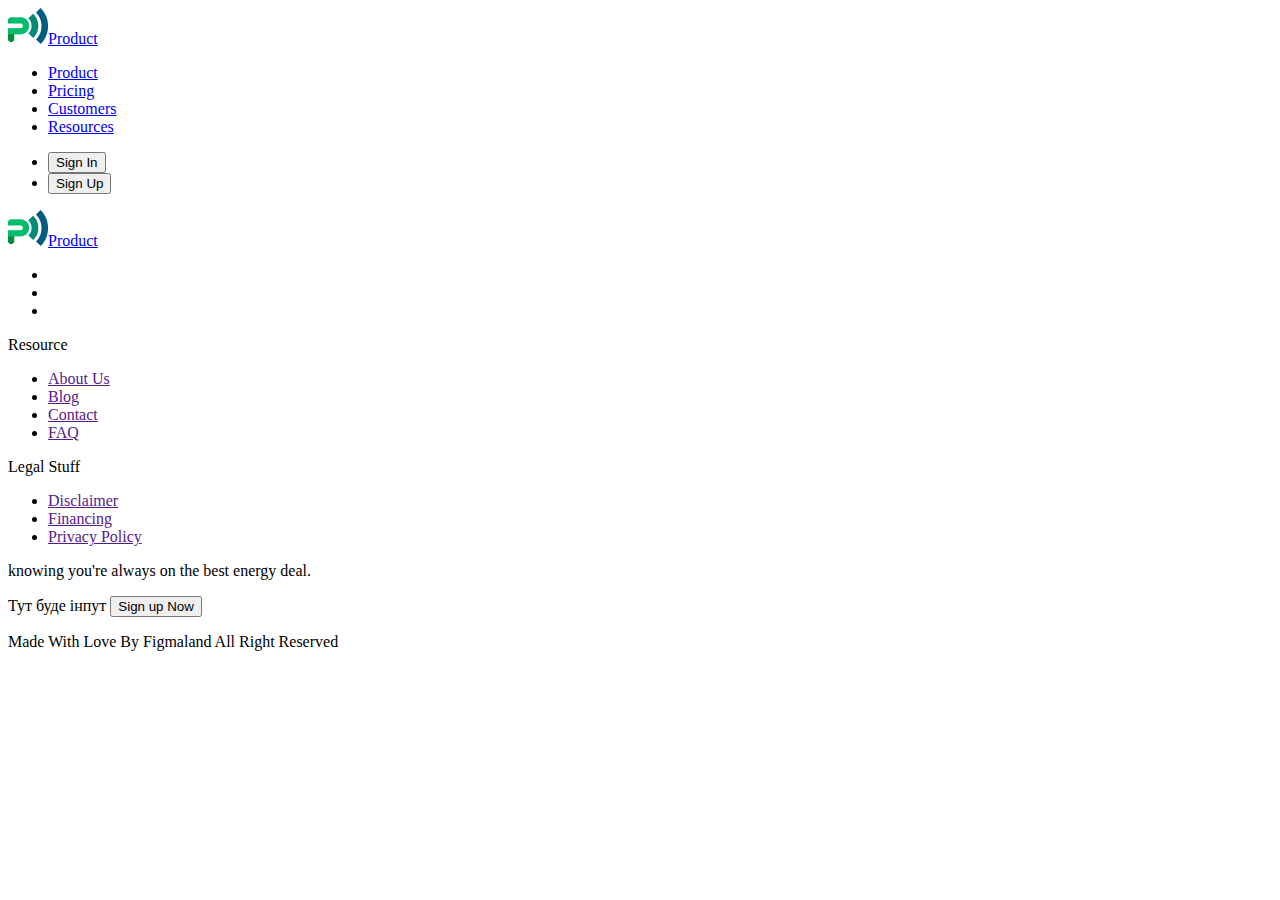
==== Customer.html @ 696f8e47 "add index file" ====
<!DOCTYPE html>
<html lang="en">
  <head>
    <meta charset="UTF-8" />
    <meta name="viewport" content="width=device-width, initial-scale=1.0" />
    <link rel="stylesheet" href="./css/styles.css" />
    <title>Document</title>
  </head>

  <body>
    <header>
      <a href="./index.html"> <img src="./images/logo.jpg" alt="logo" width="40" height="36" />Product </a>
      <nav>
        <ul>
          <li><a href="./index.html">Product</a></li>
          <li><a href="./Pricing.html">Pricing</a></li>
          <li><a href="./Customer.html">Customers</a></li>
          <li><a href="./resources">Resources</a></li>
        </ul>
      </nav>

      <ul>
        <li><button type="button">Sign In</button></li>
        <li><button type="button">Sign Up</button></li>
      </ul>
    </header>

    <main></main>

    <footer>
      <a href="./index.html"> <img src="./images/logo.jpg" alt="logo" width="40" height="36" />Product </a>

      <!-- Icons -->
      <ul>
        <li>
          <a href="" target="_blank" rel="nofollow noreferrer noopener" aria-label="instagram"></a>
        </li>
        <li>
          <a href="" target="_blank" rel="nofollow noreferrer noopener" aria-label="facebook"></a>
        </li>
        <li>
          <a href="" target="_blank" rel="nofollow noreferrer noopener" aria-label="twitter"></a>
        </li>
      </ul>

      <nav>
        <p>Resource</p>
        <ul>
          <li><a href="">About Us</a></li>
          <li><a href="">Blog</a></li>
          <li><a href="">Contact</a></li>
          <li><a href="">FAQ</a></li>
        </ul>

        <div>
          <p>Legal Stuff</p>
          <ul>
            <li><a href="">Disclaimer</a></li>
            <li><a href="">Financing</a></li>
            <li><a href="">Privacy Policy</a></li>
          </ul>
        </div>
      </nav>

      <div>
        <p>knowing you're always on the best energy deal.</p>

        <form>
          Тут буде інпут
          <button type="submit">Sign up Now</button>
        </form>
      </div>

      <p>Made With Love By Figmaland All Right Reserved</p>
    </footer>
  </body>
</html>
---- css/styles.css ----
.idk {
  background-color: red;
  color: white;
}
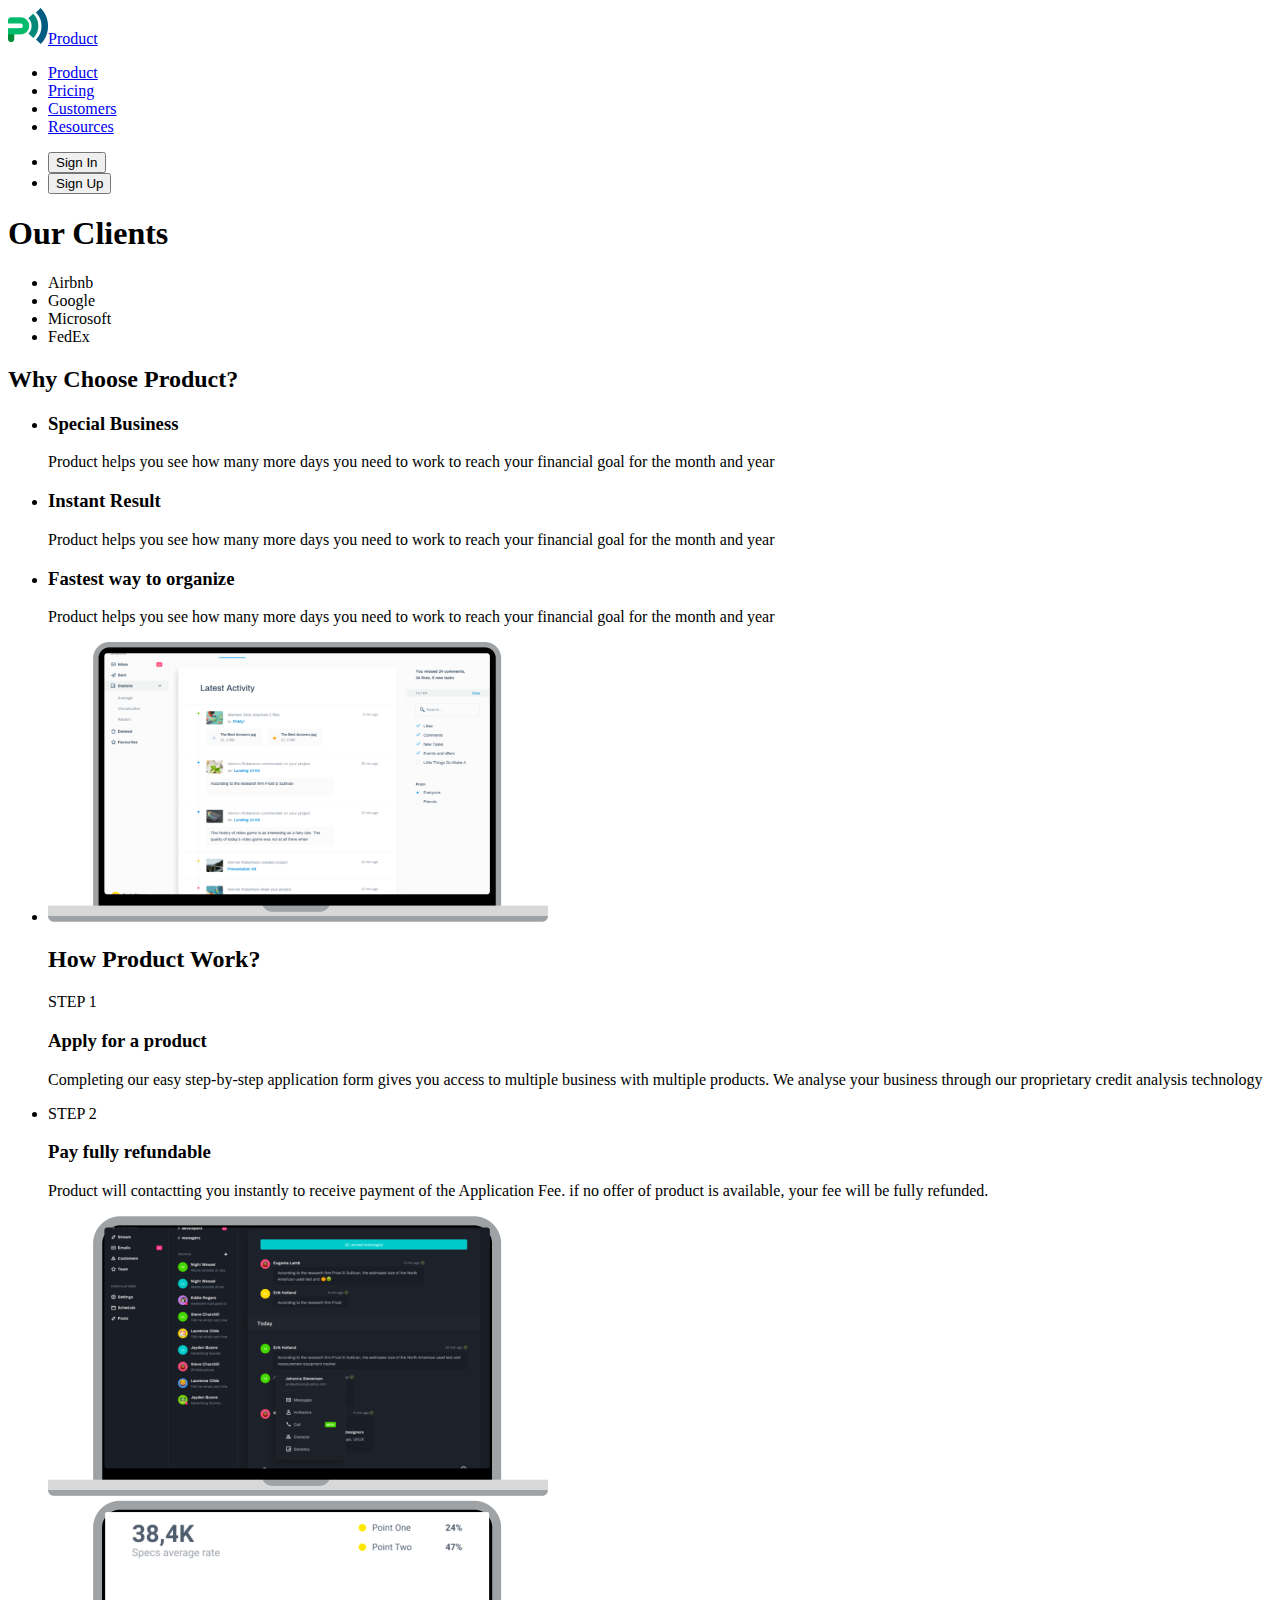
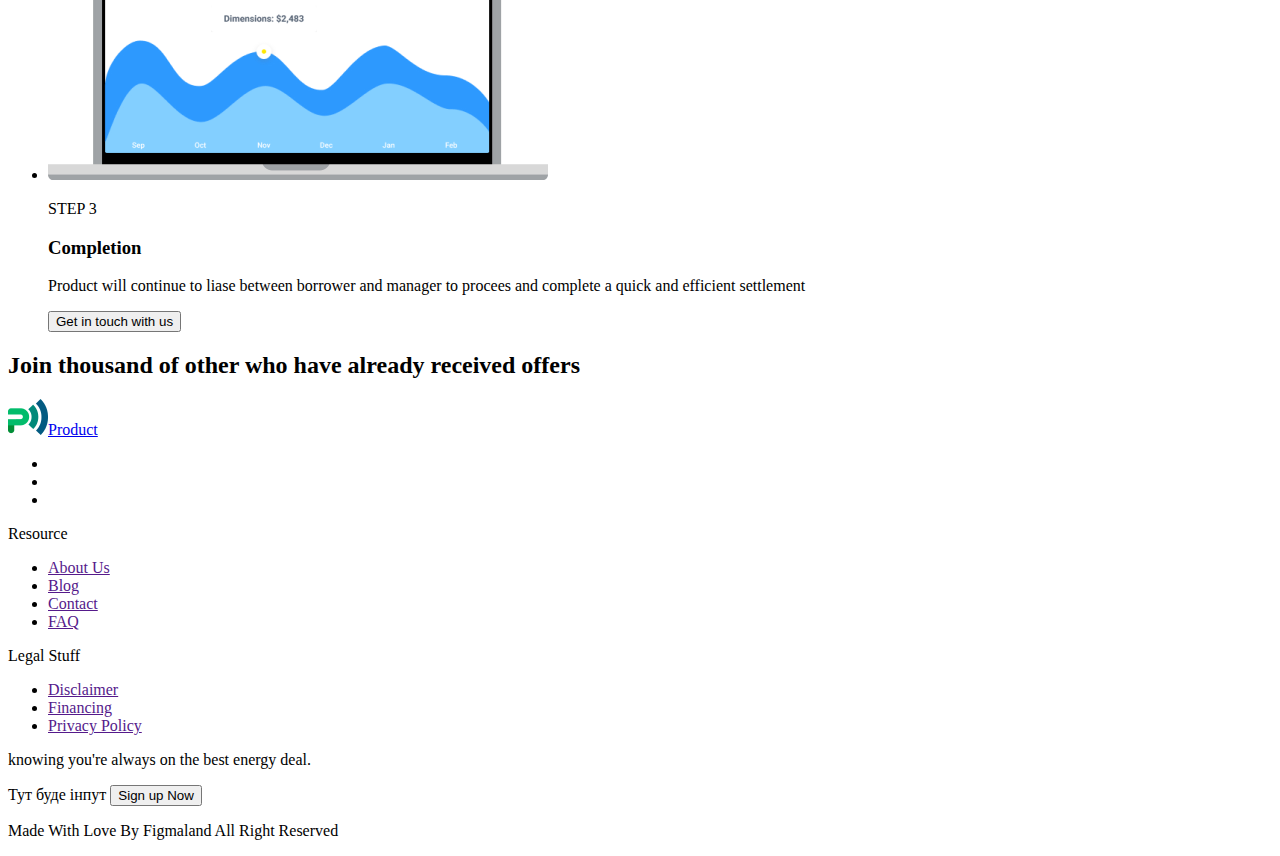
==== commit d17b657b: "second day" ====
--- a/Customer.html
+++ b/Customer.html
@@ -25,7 +25,73 @@
       </ul>
     </header>
 
-    <main></main>
+    <main>
+      <section>
+        <h1>Our Clients</h1>
+        <ul>
+         <li>Airbnb</li>
+         <li>Google</li>
+         <li>Microsoft</li>
+         <li>FedEx</li>
+        </ul>
+      </section>
+
+      <section>
+        <h2>Why Choose Product?</h2>
+
+        <ul>
+          <li>
+            <h3>Special Business</h3>
+            <p>Product helps you see how many more days you need to work to reach your financial goal for the month and year</p>
+          </li>
+          <li>
+           <h3>Instant Result</h3>
+            <p>Product helps you see how many more days you need to work to reach your financial goal for the month and year</p>
+          </li>
+           <li>
+            <h3>Fastest way to organize</h3>
+           <p>Product helps you see how many more days you need to work to reach your financial goal for the month and year</p>
+           </li>
+          </ul>
+          </section>
+
+          <section>
+            <ul>
+              <li>
+                <img src="./images/mac1.jpg" alt="mac1" width="500" height="280">
+                <h2>How Product Work?</h2>
+                <p>STEP 1</p>
+                <h3>Apply for a product</h3>
+                <p>Completing our easy step-by-step application form gives you access to multiple business with multiple products. We
+                analyse your business through our proprietary credit analysis technology</p>
+              </li>
+              <li>
+                <p>STEP 2</p>
+                <h3>Pay fully refundable</h3>
+                <p>Product will contactting you instantly to receive payment of the Application Fee. if no offer of product is available,
+                your fee will be fully refunded.</p>
+                <img src="./images/mac2.jpg" alt="mac2"  width="500" height="280">
+
+              </li>
+              
+              <li>
+                <img src="./images/mac3.jpg" alt="mac3"  width="500" height="280">
+                <p>STEP 3</p>
+                <h3>Completion</h3>
+                <p>Product will continue to liase between borrower and manager to procees and complete a quick and efficient settlement</p>
+              </li>
+              <button type="button">Get in touch with us</button>
+            </ul>
+          </section>
+          <section>
+            <h2>Join thousand of other who have already received offers</h2>
+            
+
+          </section>
+
+          
+          
+    </main>
 
     <footer>
       <a href="./index.html"> <img src="./images/logo.jpg" alt="logo" width="40" height="36" />Product </a>
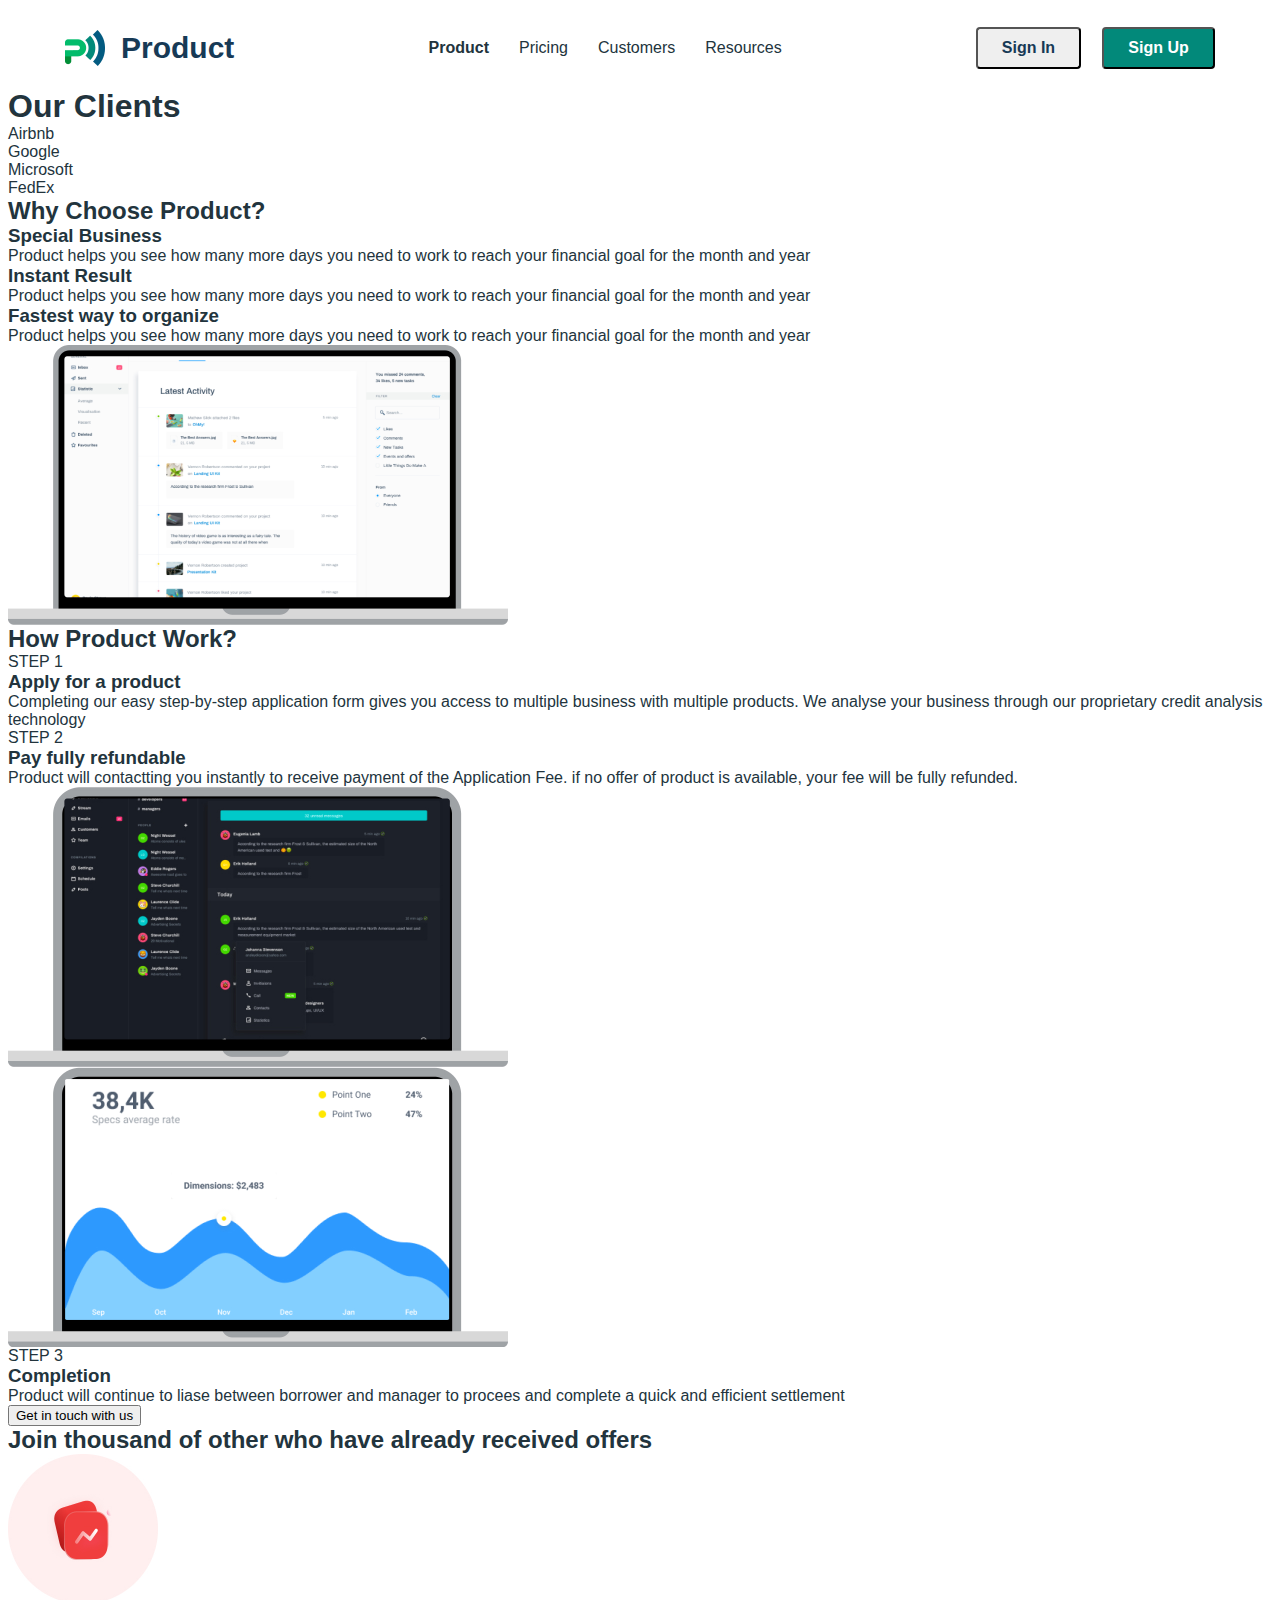
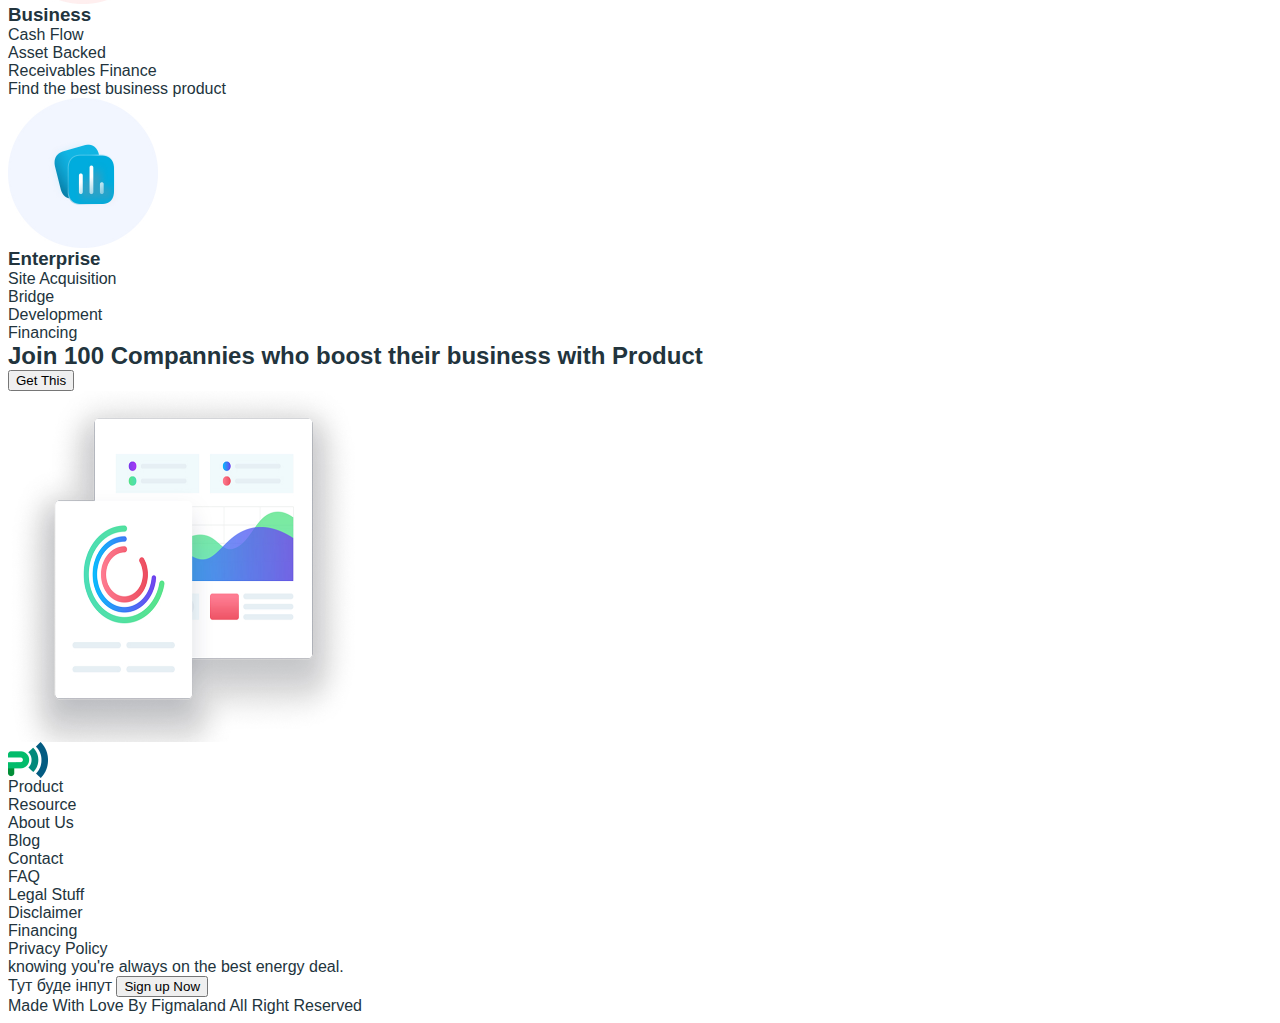
==== commit 9a9bf9ad: "add index file" ====
--- a/Customer.html
+++ b/Customer.html
@@ -1,143 +1,176 @@
 <!DOCTYPE html>
 <html lang="en">
-  <head>
-    <meta charset="UTF-8" />
-    <meta name="viewport" content="width=device-width, initial-scale=1.0" />
-    <link rel="stylesheet" href="./css/styles.css" />
-    <title>Document</title>
-  </head>
 
-  <body>
-    <header>
-      <a href="./index.html"> <img src="./images/logo.jpg" alt="logo" width="40" height="36" />Product </a>
+<head>
+  <meta charset="UTF-8" />
+  <meta name="viewport" content="width=device-width, initial-scale=1.0" />
+  <link rel="stylesheet" href="./css/styles.css" />
+  <title>Document</title>
+</head>
+
+<body>
+  <header>
+    <div class="container header-container">
+      <a class="header-main-link" href="./index.html"> <img class="header-logo" src="./images/logo.jpg" alt="logo"
+          width="40" height="36" />Product </a>
       <nav>
-        <ul>
-          <li><a href="./index.html">Product</a></li>
-          <li><a href="./Pricing.html">Pricing</a></li>
-          <li><a href="./Customer.html">Customers</a></li>
-          <li><a href="./resources">Resources</a></li>
+        <ul class="navigation-list">
+          <li class="nav-item"><a class="nav-link" href="./index.html">Product</a></li>
+          <li class="nav-item"><a class="nav-link" href="./Pricing.html">Pricing</a></li>
+          <li class="nav-item"><a class="nav-link" href="./Customer.html">Customers</a></li>
+          <li class="nav-item"><a class="nav-link" href="./resources">Resources</a></li>
         </ul>
       </nav>
+      <ul class="button-list">
+        <li><button class="sign-in-btn" type="button">Sign In</button></li>
+        <li><button class="sign-up-btn" type="button">Sign Up</button></li>
+      </ul>
+    </div>
+  </header>
+
+  <main>
+    <section>
+      <h1>Our Clients</h1>
+      <ul>
+        <li>Airbnb</li>
+        <li>Google</li>
+        <li>Microsoft</li>
+        <li>FedEx</li>
+      </ul>
+    </section>
+
+    <section>
+      <h2>Why Choose Product?</h2>
 
       <ul>
-        <li><button type="button">Sign In</button></li>
-        <li><button type="button">Sign Up</button></li>
+        <li>
+          <h3>Special Business</h3>
+          <p>Product helps you see how many more days you need to work to reach your financial goal for the month and
+            year</p>
+        </li>
+        <li>
+          <h3>Instant Result</h3>
+          <p>Product helps you see how many more days you need to work to reach your financial goal for the month and
+            year</p>
+        </li>
+        <li>
+          <h3>Fastest way to organize</h3>
+          <p>Product helps you see how many more days you need to work to reach your financial goal for the month and
+            year</p>
+        </li>
       </ul>
-    </header>
+    </section>
 
-    <main>
-      <section>
-        <h1>Our Clients</h1>
-        <ul>
-         <li>Airbnb</li>
-         <li>Google</li>
-         <li>Microsoft</li>
-         <li>FedEx</li>
-        </ul>
-      </section>
-
-      <section>
-        <h2>Why Choose Product?</h2>
-
-        <ul>
-          <li>
-            <h3>Special Business</h3>
-            <p>Product helps you see how many more days you need to work to reach your financial goal for the month and year</p>
-          </li>
-          <li>
-           <h3>Instant Result</h3>
-            <p>Product helps you see how many more days you need to work to reach your financial goal for the month and year</p>
-          </li>
-           <li>
-            <h3>Fastest way to organize</h3>
-           <p>Product helps you see how many more days you need to work to reach your financial goal for the month and year</p>
-           </li>
-          </ul>
-          </section>
-
-          <section>
-            <ul>
-              <li>
-                <img src="./images/mac1.jpg" alt="mac1" width="500" height="280">
-                <h2>How Product Work?</h2>
-                <p>STEP 1</p>
-                <h3>Apply for a product</h3>
-                <p>Completing our easy step-by-step application form gives you access to multiple business with multiple products. We
-                analyse your business through our proprietary credit analysis technology</p>
-              </li>
-              <li>
-                <p>STEP 2</p>
-                <h3>Pay fully refundable</h3>
-                <p>Product will contactting you instantly to receive payment of the Application Fee. if no offer of product is available,
-                your fee will be fully refunded.</p>
-                <img src="./images/mac2.jpg" alt="mac2"  width="500" height="280">
-
-              </li>
-              
-              <li>
-                <img src="./images/mac3.jpg" alt="mac3"  width="500" height="280">
-                <p>STEP 3</p>
-                <h3>Completion</h3>
-                <p>Product will continue to liase between borrower and manager to procees and complete a quick and efficient settlement</p>
-              </li>
-              <button type="button">Get in touch with us</button>
-            </ul>
-          </section>
-          <section>
-            <h2>Join thousand of other who have already received offers</h2>
-            
-
-          </section>
-
-          
-          
-    </main>
-
-    <footer>
-      <a href="./index.html"> <img src="./images/logo.jpg" alt="logo" width="40" height="36" />Product </a>
-
-      <!-- Icons -->
+    <section>
       <ul>
         <li>
-          <a href="" target="_blank" rel="nofollow noreferrer noopener" aria-label="instagram"></a>
+          <img src="./images/mac1.jpg" alt="mac1" width="500" height="280">
+          <h2>How Product Work?</h2>
+          <p>STEP 1</p>
+          <h3>Apply for a product</h3>
+          <p>Completing our easy step-by-step application form gives you access to multiple business with multiple
+            products. We
+            analyse your business through our proprietary credit analysis technology</p>
         </li>
         <li>
-          <a href="" target="_blank" rel="nofollow noreferrer noopener" aria-label="facebook"></a>
+          <p>STEP 2</p>
+          <h3>Pay fully refundable</h3>
+          <p>Product will contactting you instantly to receive payment of the Application Fee. if no offer of product is
+            available,
+            your fee will be fully refunded.</p>
+          <img src="./images/mac2.jpg" alt="mac2" width="500" height="280">
+
         </li>
+
         <li>
-          <a href="" target="_blank" rel="nofollow noreferrer noopener" aria-label="twitter"></a>
+          <img src="./images/mac3.jpg" alt="mac3" width="500" height="280">
+          <p>STEP 3</p>
+          <h3>Completion</h3>
+          <p>Product will continue to liase between borrower and manager to procees and complete a quick and efficient
+            settlement</p>
+        </li>
+        <button type="button">Get in touch with us</button>
+      </ul>
+    </section>
+    <section>
+      <h2>Join thousand of other who have already received offers</h2>
+
+      <ul>
+        <li>
+          <img src="./images/Image Placeholder-1.jpg" alt="red" width="150" height="150">
+          <h3>Business</h3>
+          <p>Cash Flow</p>
+          <p>Asset Backed</p>
+          <p>Receivables Finance</p>
+          <p>Find the best business product</p>
+        </li>
+
+        <li>
+          <img src="./images/Image Placeholder.jpg" alt="blue" width="150" height="150">
+          <h3>Enterprise</h3>
+          <p>Site Acquisition</p>
+          <p>Bridge</p>
+          <p>Development</p>
+          <p>Financing</p>
         </li>
       </ul>
+    </section>
 
-      <nav>
-        <p>Resource</p>
-        <ul>
-          <li><a href="">About Us</a></li>
-          <li><a href="">Blog</a></li>
-          <li><a href="">Contact</a></li>
-          <li><a href="">FAQ</a></li>
-        </ul>
+    <section>
+      <h2>Join 100 Compannies who boost their business with Product</h2>
+      <button type="button">Get This</button>
+      <img src="./images/screen.jpg" alt="screen" width="351" height="351">
+    </section>
 
-        <div>
-          <p>Legal Stuff</p>
-          <ul>
-            <li><a href="">Disclaimer</a></li>
-            <li><a href="">Financing</a></li>
-            <li><a href="">Privacy Policy</a></li>
-          </ul>
-        </div>
-      </nav>
+
+  </main>
+
+  <footer>
+    <a href="./index.html"> <img src="./images/logo.jpg" alt="logo" width="40" height="36" />Product </a>
+
+    <!-- Icons -->
+    <ul>
+      <li>
+        <a href="" target="_blank" rel="nofollow noreferrer noopener" aria-label="instagram"></a>
+      </li>
+      <li>
+        <a href="" target="_blank" rel="nofollow noreferrer noopener" aria-label="facebook"></a>
+      </li>
+      <li>
+        <a href="" target="_blank" rel="nofollow noreferrer noopener" aria-label="twitter"></a>
+      </li>
+    </ul>
+
+    <nav>
+      <p>Resource</p>
+      <ul>
+        <li><a href="">About Us</a></li>
+        <li><a href="">Blog</a></li>
+        <li><a href="">Contact</a></li>
+        <li><a href="">FAQ</a></li>
+      </ul>
 
       <div>
-        <p>knowing you're always on the best energy deal.</p>
+        <p>Legal Stuff</p>
+        <ul>
+          <li><a href="">Disclaimer</a></li>
+          <li><a href="">Financing</a></li>
+          <li><a href="">Privacy Policy</a></li>
+        </ul>
+      </div>
+    </nav>
 
-        <form>
-          Тут буде інпут
-          <button type="submit">Sign up Now</button>
-        </form>
-      </div>
+    <div>
+      <p>knowing you're always on the best energy deal.</p>
 
-      <p>Made With Love By Figmaland All Right Reserved</p>
-    </footer>
-  </body>
-</html>
+      <form>
+        Тут буде інпут
+        <button type="submit">Sign up Now</button>
+      </form>
+    </div>
+
+    <p>Made With Love By Figmaland All Right Reserved</p>
+  </footer>
+</body>
+
+</html>--- a/css/styles.css
+++ b/css/styles.css
@@ -2,3 +2,224 @@
   background-color: red;
   color: white;
 }
+
+body {
+  background: #fff;
+  font-family: "Poppins", sans-serif;
+  color: #22343d;
+}
+
+h1,
+h2,
+h3,
+h4,
+h5,
+h6,
+p {
+  margin-top: 0;
+  margin-bottom: 0;
+}
+
+img {
+  display: block;
+}
+
+ul,
+ol {
+  margin-top: 0;
+  margin-bottom: 0;
+  padding-left: 0;
+  list-style-type: none;
+}
+
+a {
+  text-decoration: none;
+  color: inherit;
+}
+
+.container {
+  width: 1150px;
+  padding-left: 20px;
+  padding-right: 20px;
+  margin-left: auto;
+  margin-right: auto;
+}
+
+.header-main-link {
+  font-family: "Poppins", sans-serif;
+  font-weight: 700;
+  font-size: 30px;
+  line-height: 93%;
+  color: #173a56;
+  align-items: center;
+}
+
+.header-container {
+  display: flex;
+  justify-content: space-between;
+  align-items: center;
+  gap: 16px;
+}
+
+.header-logo {
+  display: inline-block;
+}
+
+.navigation-list {
+  display: flex;
+  gap: 30px;
+}
+
+.header-main-link {
+  display: flex;
+  gap: 16px;
+}
+
+.nav-link {
+  font-family: "Poppins", sans-serif;
+  font-weight: 400;
+  font-size: 16px;
+  line-height: 175%;
+  color: #22343d;
+
+}
+
+.nav-item {
+  padding-top: 26px;
+  padding-bottom: 26px;
+}
+
+ul.navigation-list li:first-child a {
+  font-weight: 600;
+}
+
+.button-list {
+  display: flex;
+  gap: 21px;
+
+}
+
+.sign-in-btn {
+  font-weight: 600;
+  font-size: 16px;
+  text-align: center;
+  color: #173a56;
+  width: 105px;
+  height: 42px;
+  border-radius: 4px;
+  cursor: pointer;
+
+}
+
+.sign-up-btn {
+  font-weight: 600;
+  font-size: 16px;
+  color: #fff;
+  background: #02897a;
+  border-radius: 4px;
+  width: 113px;
+  height: 42px;
+    cursor: pointer;
+
+}
+
+/*first section */
+.main-title {
+  font-weight: 700;
+  font-size: 40px;
+  line-height: 150%;
+  max-width: 452px;
+  padding-bottom: 18px;
+  padding-top: 112px;
+}
+
+.main-text {
+  font-weight: 400;
+  font-size: 18px;
+  line-height: 156%;
+  max-width: 465px;
+  margin-bottom: 45px;
+}
+
+.get-started-btn {
+  border-radius: 4px;
+  background: #02897a;
+font-weight: 700;
+font-size: 16px;
+color: #fff;
+padding: 15px 42px 14px;
+  cursor: pointer;
+
+}
+
+.watch-video-btn {
+  width: 164px;
+  height: 23px;
+  font-weight: 600;
+  font-size: 16px;
+  text-decoration: underline;
+  text-decoration-skip-ink: none;
+  color: #02897a;
+  border: none;
+  outline: none;
+  background-color: inherit;
+    cursor: pointer;
+}
+
+.main-list {
+  display: flex;
+  align-items: flex-end;
+}
+
+.main-subcontainer {
+  display: flex;
+  align-items: start;
+}
+
+.main-section {
+  padding-top: 25px;
+}
+
+/* product section */
+.product-section {
+  padding-top: 100px;
+}
+
+.product-sec-title {
+  font-weight: 700;
+  font-size: 32px;
+  text-align: center;
+  max-width: 539px;
+  margin: auto;
+  align-items: center;
+  margin-bottom: 50px;
+}
+
+.product-sec-list {
+  display: flex;
+
+}
+
+.product-sec-subtitle {
+  font-weight: 600;
+  font-size: 22px;
+  margin-bottom: 13px;
+}
+
+.product-sec-text {
+  font-weight: 400;
+  font-size: 16px;
+  line-height: 162%;
+  margin-bottom: 50px;
+}
+
+.product-sec-btn{
+  border-radius: 4px;
+    background: #02897a;
+    padding:15px 32px 14px 34px;
+      font-weight: 700;
+      font-size: 16px;
+      color: #fff;
+      display: block;
+      margin: 0 auto;
+}